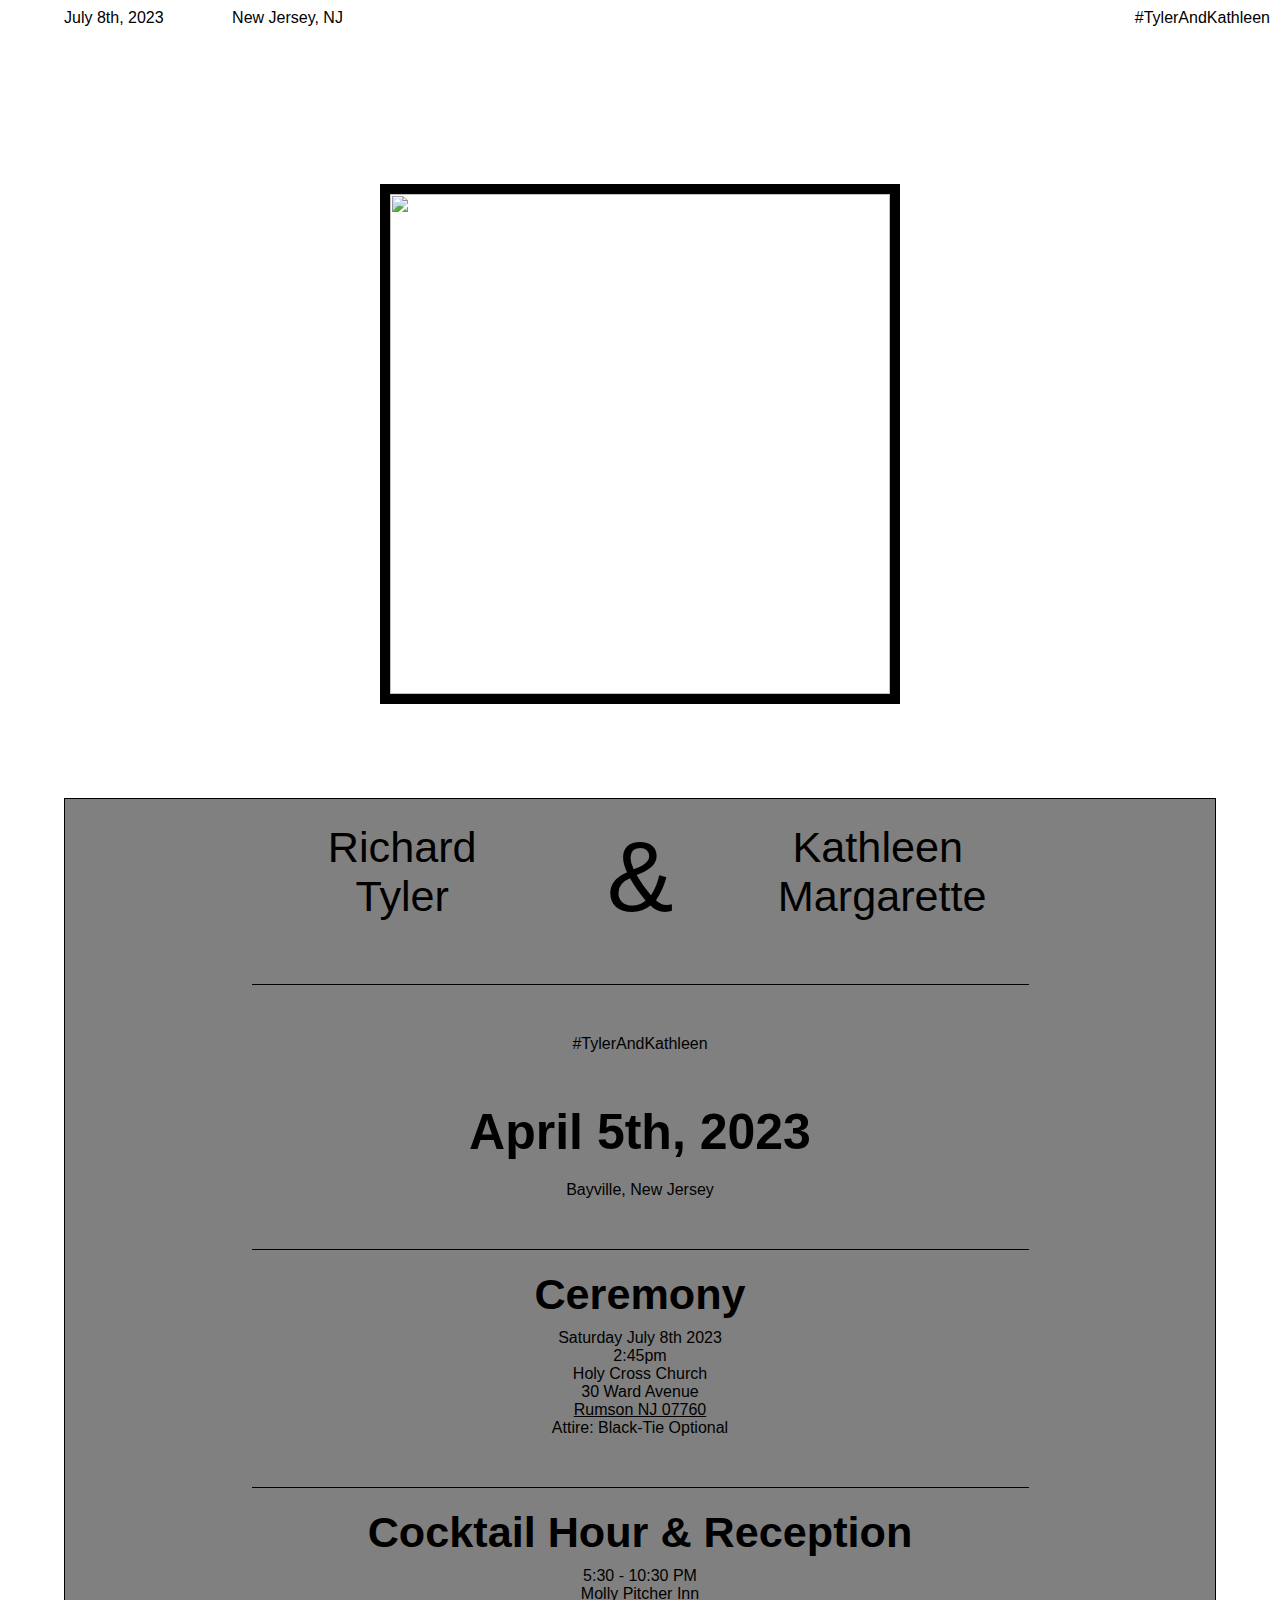
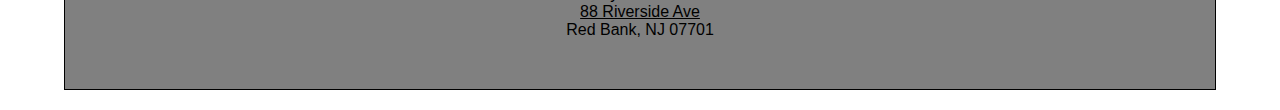
==== index.html @ ecbb4732 "Add files via upload" ====
<!DOCTYPE html>
<html lang="en">
<head>   
    <meta charset="UTF-8">
    <meta http-equiv="X-UA-Compatible" content="IE=edge">
    <meta name="viewport" content="width=device-width, initial-scale=1.0">
    <link rel="stylesheet" href="styles.css">
    <link href="//netdna.bootstrapcdn.com/font-awesome/3.2.1/css/font-awesome.css" rel="stylesheet">
    <script defer src='script.js'></script>
    <title>Tyler and Kathleen</title>
</head>  
<body>   

    <!-- Header Section Starts -->

    <header class='header'>

        <div class="topContainer">
            <span id="monthHeader">July 8th, 2023</span>
            <span id="areaHeader">New Jersey, NJ</span>
            <span id='hashtagHeader'>#TylerAndKathleen</span>
        </div>


        <div class="names">
            Tyler & Kathleen
        </div>

    </header>

    <!-- Header Section Ends -->

    <!-- Navbar Section Starts -->

    <nav class="navbar">
        <a id="homeButton">Home</a>
        <a id="rsvpButton" href="rsvp.html">RSVP</a>
        <a id="accommodationsButton" href="accommodations.html">Accommodations</a>
        <a id="thingsToDoButton" href="thingstodo.html">Things to do</a>
        <a id="registryButton" href="registry.html">Registry</a>
        <a id="faqButton" href="faq.html">FAQ</a>
    </nav>

    <!-- Navbar Section Ends -->

    <!-- Picture Section Starts -->


    <div class="image">
        <img id="image" src="images/Wedding.png">
    </div>


    <!-- Picture Section Ends-->

    <!-- Postcard Section Starts -->


    <div id="postcard">

        <div id="tylerKoenigKathleen">
            <span id="Richard">Richard<br>Tyler</span>
            <span id="ampersand">&</span>
            <span id="Kathleen">Kathleen<br>Margarette</span>
        </div>


        <div class="blackLine"></div>

        <div id="hashtag">#TylerAndKathleen</div>
        <h1 id="date">April 5th, 2023</h1>
        <div id="location">Bayville, New Jersey</div>

        <div class="blackLine"></div>
         
        <div class="schedule">
            <h1 id="ceremony">Ceremony</h1>
            <div>Saturday July 8th 2023</div>
            <div>2:45pm</div>
            <div>Holy Cross Church</div>
            <div>30 Ward Avenue</div>
            <div><a href="https://www.google.com/maps/place/30+Ward+Ave,+Rumson,+NJ+07760/@40.3668414,-73.9825975,17z/data=!3m1!4b1!4m5!3m4!1s0x89c23bad0b5e25f5:0x5dc72cab87bf3ca1!8m2!3d40.3668373!4d-73.9804088" target="_blank">Rumson NJ 07760</a></div>
            <div>Attire: Black-Tie Optional</div>
        </div>

        <div class="blackLine"></div>

        <div class="cocktail">
            <h1 id="cocktail">Cocktail Hour & Reception</h1>
            <div>5:30 - 10:30 PM</div>
            <div>Molly Pitcher Inn</div>
            <div><a href="https://www.google.com/maps/place/88+Riverside+Ave,+Red+Bank,+NJ+07701/@40.3529113,-74.0752996,17z/data=!3m1!4b1!4m5!3m4!1s0x89c2304a440ccf29:0xbd91d05f4ecd025!8m2!3d40.3529113!4d-74.0731109" target="_blank">88 Riverside Ave</a></div>
            <div>Red Bank, NJ 07701</div>
        </div>

    </div>

    <!-- Postcard Section Ends -->

    <!-- Last Picture Starts -->

    <div class="secondImage">
     <!--   <img src="images/TylersWedding.jpg" height="500px" width="300px"> -->
    </div>
    <!-- Last Picture Ends -->
    
         
</body>  
</html>
---- styles.css ----
*{       
    font-family: 'Roboto', sans-serif;
    margin:0; padding:0;
    box-sizing: border-box;
    outline: none; border: 10px;
    text-decoration: none;
    transition: .2s linear;
    /* background-color: #42adf5; */
    color: black;
}        

body {
    background-image: url(./images/Tyler_Kathleen_Background.jpg);
    background-repeat: no repeat;
    background-attachment: fixed;
    background-size: 100% 100%;
}

html::-webkit-scrollbar {
    width: 1rem;
  }
  
html::-webkit-scrollbar-track {
    background: transparent;
  }
  
html::-webkit-scrollbar-thumb {
    background: black;
  }

.topContainer {
    margin-top: 1vh;
    /* border-bottom: 2px solid black; */
}

#monthHeader {
    margin-left: 5vw;
}

#areaHeader {
    margin-left: 5vw;
}

#hashtagHeader {
    /* margin-left: 40vw; */
    float: right;
    padding-right: 10px;
}

.names {
    text-align: center;
    color: white;
    font-size: 5vw;
}

.navbar {
    margin-top: 20px;
    text-align: center;
    font-size: 20px;
    margin-bottom: 50px;
}

/* .navbar > a {
    padding: 10px;
    color: white;
    background-color: black;
} */

/* #rsvpButton:hover {
    background-color: darkgray;
} */

.navbar a {
    margin-left: 15px;
    margin-right: 15px;
    color: white;
}

#image {
    height: 500px;
    width: 500px;
    outline: 10px solid black;
}
      
.image {
    margin: 50px;
    margin-bottom: 100px;
    text-align: center;
}

#postcard {
    position: relative;
    margin-top: 20px;
    margin-bottom: 20px;
    border: 1px solid black;
    padding: 20px;
    width: 90vw;
    left: 5vw;
    text-align: center;
    align-items: center;
}

#postcard, #tylerKoenigKathleen, #Richard, #Kathleen, .blackLine, #hashtag, #date,
#location, .schedule, .schedule > div, #ceremony, #cocktail, .cocktail, .cocktail > div,
.cocktail > div > a, #howWeMet, .smallerDate, .paragraph, #theProposal, #ampersand,
.schedule > div > a {
    background-color: gray !important;
}        
         
#Richard {
    position: relative;
    display: inline-block;
    width: 200px;
    font-size: 2.7rem;
    right: 100px;
}

#ampersand {
    font-size: 100px;
}     
      
#Kathleen {
    position: relative;
    display: inline-block;
    width: 200px;
    font-size: 2.7rem;
    left: 100px;
}     
         
.blackLine {
    margin-left: 15%;
    width: 70%;
    padding-top: 20px;
    margin-top: 50px;
    border-top: 1px solid black;
}

#hashtag {
    padding-top: 30px;
    padding-bottom: 50px;
}

#date {
    font-size: 50px;
    margin-bottom: 20px;
}

#ceremony, #cocktail {
    font-size: 2.7rem;
    margin-bottom: 10px;
}

.cocktail {
    padding-bottom: 30px;
}

.cocktail > div > a, .schedule > div > a {
    text-decoration: underline;
}

#howWeMet {
    margin-top: 30px;
    font-size: 50px;
}

.smallerDate {
    padding-bottom: 20px;
}

#theProposal {
    margin-top: 50px;
    font-size: 50px;
}

.paragraph {
    margin-left: 18vw;
    margin-right: 18vw;
}

.secondImage {
    margin-top: 20px;
    margin-bottom: 20px;
    text-align: center;
}

.rsvpContainer {
    margin: 20px;
    border: 3px solid black;
    background-color: gray;
    opacity: .9;
}        

#rsvp {
    font-size: 100px;
    margin-top: 70px;
    margin-bottom: 70px;
    text-align: center;
    background-image: url("images/weddingPicture.webp");
    background-repeat: no-repeat;
    background-position: center;
    color: white;
}

.question {
    display: block; /*  This is only for the label */
    position: relative;
    font-size: 2rem;
    text-align: center;
}
         
#attendance, #mealChoice {
    background-color: white;
    width: 100px;
    height: 30px;
    outline: black 1px solid;
}

.attendanceAnswer {
    text-align: center;
}

.attendanceAnswer, .foodAnswer {
    background-color: white;
}

.foodAnswer {
    margin: 10px;
}

.textInput {
    position: relative;
    background-color: white;
    color: black;
    height: 20px;
    text-align: center;
    text-transform: none;
}        

.rsvpWrapper {
    margin-top: 10px;
    text-align: center;
    margin-bottom: 50px;
}

.submit {
    outline: black;
    margin-bottom: 10px;
}        

#submitButton {
    width: 200px;
    padding: 10px;
    color: white;
    background-color: black;
    outline: black 1px solid;
}

#submitButton::hover {
    cursor: pointer;
}

.buttonWrapper {
    text-align: center;
    margin-bottom: 100px;
}     

#home {
    padding: 10px;
    outline: 1px solid black;
}

#mollyPitcherInn {
    text-align: center;
    font-size: 50px;
    text-decoration: underline;
}

#mollyPicture {
    margin-top: 20px;
    text-align: center;
}

#mollyPicture > img {
    width: 80%;
    height: 500px;
}

#mollyLocation {
    margin-top: 20px;
    margin-left: 10px;
    text-align: center;
    margin-right: 10px;
    font-size: 20px;
}
         
#mollyInstructions {
    margin-top: 100px;
    margin-left: 25vw;
    text-align: center;
    font-size: 30px;
    width: 50vw;
    margin-bottom: 100px;
}

#mollyInstructions > a {
    text-decoration: underline;
}

#thingsIntro, #thingsInstructions {
    color: white;
}

#thingsIntro {
    text-align: center;
    font-size: 50px;
}
         
#thingsImage {
    margin-top: 30px;
    width: 50vw;
    margin-left: 25vw;
    margin-bottom: 30px;
}
         
#thingsInstructions {
    text-align: center;
    width: 70vw;
    margin-left: 15vw;
    font-size: 20px;
}        
         
#activities {
    padding-top: 20px;
    background-color: gray;
    margin-top: 70px;
    margin-left: 15%;
    margin-right: 15%;
    text-align: center;
    opacity: .9;
}

.activities {
    background-color: gray;
    text-align: center;
    font-size: 20px;
    padding-top: 20px;
    padding-bottom: 20px;
    margin-left: 15%;
    margin-right: 15%;
    opacity: .9;
}

.bottom {
    margin-bottom: 70px;
}

#registry {
    font-size: 30px;
    text-align: center;
    color: white;
    margin: 10px;
}

#registry > a {
    color: white;
    text-decoration: underline;
}

#faq {
    padding-top: 10px;
    text-align: center;
    background-color: gray;
    margin-left: 20%;
    margin-right: 20%;
    padding-left: 5%;
    padding-right: 5%;
}        

.faqQuestion {
    background-color: gray;
    padding-top: 30px;
    font-size: 30px;
    margin-left: 20%;
    margin-right: 20%;
    padding-left: 5%;
    padding-right: 5%;
    text-align: center;
}
         
.faqAnswer {
    font-size: 20px;
    background-color: gray;
    text-align: center;
    margin-left: 20%;
    margin-right: 20%;
    padding-left: 5%;
    padding-right: 5%;
    padding-bottom: 30px
}

.extraSpace {
    margin-top: 30px;
}

@media (max-width: 480px) {

    #ampersand {
        display: none;
    }

    #hashtagHeader {
        display: none;
    }

    #areaHeader {
        float: right;
        padding-right: 10px;
    }

    #image {
        width: 200px;
        height: 300px;
    }

    .image {
        margin: 30px;
    }

    #Richard {
        position: relative;
        display: inline-block;
        width: 70px;
        font-size: 2rem;
        right: 80px;
    }
    
    #flower {
        display: none;
    }     
          
    #Kathleen {
        position: relative;
        display: inline-block;
        width: 70px;
        font-size: 2rem;
        left: 0px;
    }     

    .secondImage img {
        width: 90vw
    }

    #mollyInstructions {
    margin-top: 100px;
    margin-left: 10vw;
    text-align: center;
    font-size: 30px;
    width: 80vw;
    margin-bottom: 100px;
    }

    #activities {
        margin-left: 10%;
        margin-right: 10%;
    }

    .activities {
        text-align: center;
        font-size: 20px;
        padding-top: 20px;
        margin-left: 10%;
        margin-right: 10%;
    }

    #registry {
        font-size: 4vw;
    }    

    #faq {
        margin-left: 10%;
        margin-right: 10%;
        padding-left: 5%;
        padding-right: 5%;
        opacity: .9;
    }

    .faqQuestion {
        margin-left: 10%;
        margin-right: 10%;
        padding-left: 5%;
        padding-right: 5%;
        opacity: .9;
    }
         
    .faqAnswer {
        margin-left: 10%;
        margin-right: 10%;
        padding-left: 5%;
        padding-right: 5%;
        opacity: .9;   
    }

    #mollyPitcherInn {
        color: white;
    }

}

@media (min-width: 481px) and (max-width: 767px) {

    #ampersand {
        display: none;
    }   

    .topContainer {
        margin-bottom: 10px;
    }        

    #monthHeader {
        margin-left: 5vw;
    }

    #areaHeader {
        margin-left: 5vw;
    }

    #hashtagHeader {
        /* margin-left: 40vw; */
        float: right;
        padding-right: 10px;
    }
            
    .navbar {
        margin-top: 20px;
        text-align: center;
        font-size: 20px;
        margin-bottom: 50px;
    }

    .navbar a {
        margin-left: 10px;
        margin-right: 10px;
        color: white;
    }

    #image {
        width: 300px;
        height: 400px;
    }

    .image {
        margin: 30px;
    }        

    #Richard {
        position: relative;
        display: inline-block;
        width: 100px;
        font-size: 2.6rem;
        right: 100px;
    }
      
    #flower {
        display: none;
    }     
      
    #Kathleen {
        position: relative;
        display: inline-block;
        width: 100px;
        font-size: 2.6rem;
        left: 10px;
    }     

    .secondImage img {
        width: 90vw
    }

    #mollyInstructions {
    margin-top: 100px;
    margin-left: 10vw;
    text-align: center;
    font-size: 30px;
    width: 80vw;
    margin-bottom: 100px;
    }

    #activities {
        margin-left: 10%;
        margin-right: 10%;
    }

    .activities {
        text-align: center;
        font-size: 20px;
        padding-top: 20px;
        margin-left: 10%;
        margin-right: 10%;
    }

    #registry {
        font-size: 4vw;
    }    

    #faq {
        margin-left: 10%;
        margin-right: 10%;
        padding-left: 5%;
        padding-right: 5%;
        opacity: .9;
    }

    .faqQuestion {
        margin-left: 10%;
        margin-right: 10%;
        padding-left: 5%;
        padding-right: 5%;
    }
         
    .faqAnswer {
        margin-left: 10%;
        margin-right: 10%;
        padding-left: 5%;
        padding-right: 5%;
    }

}
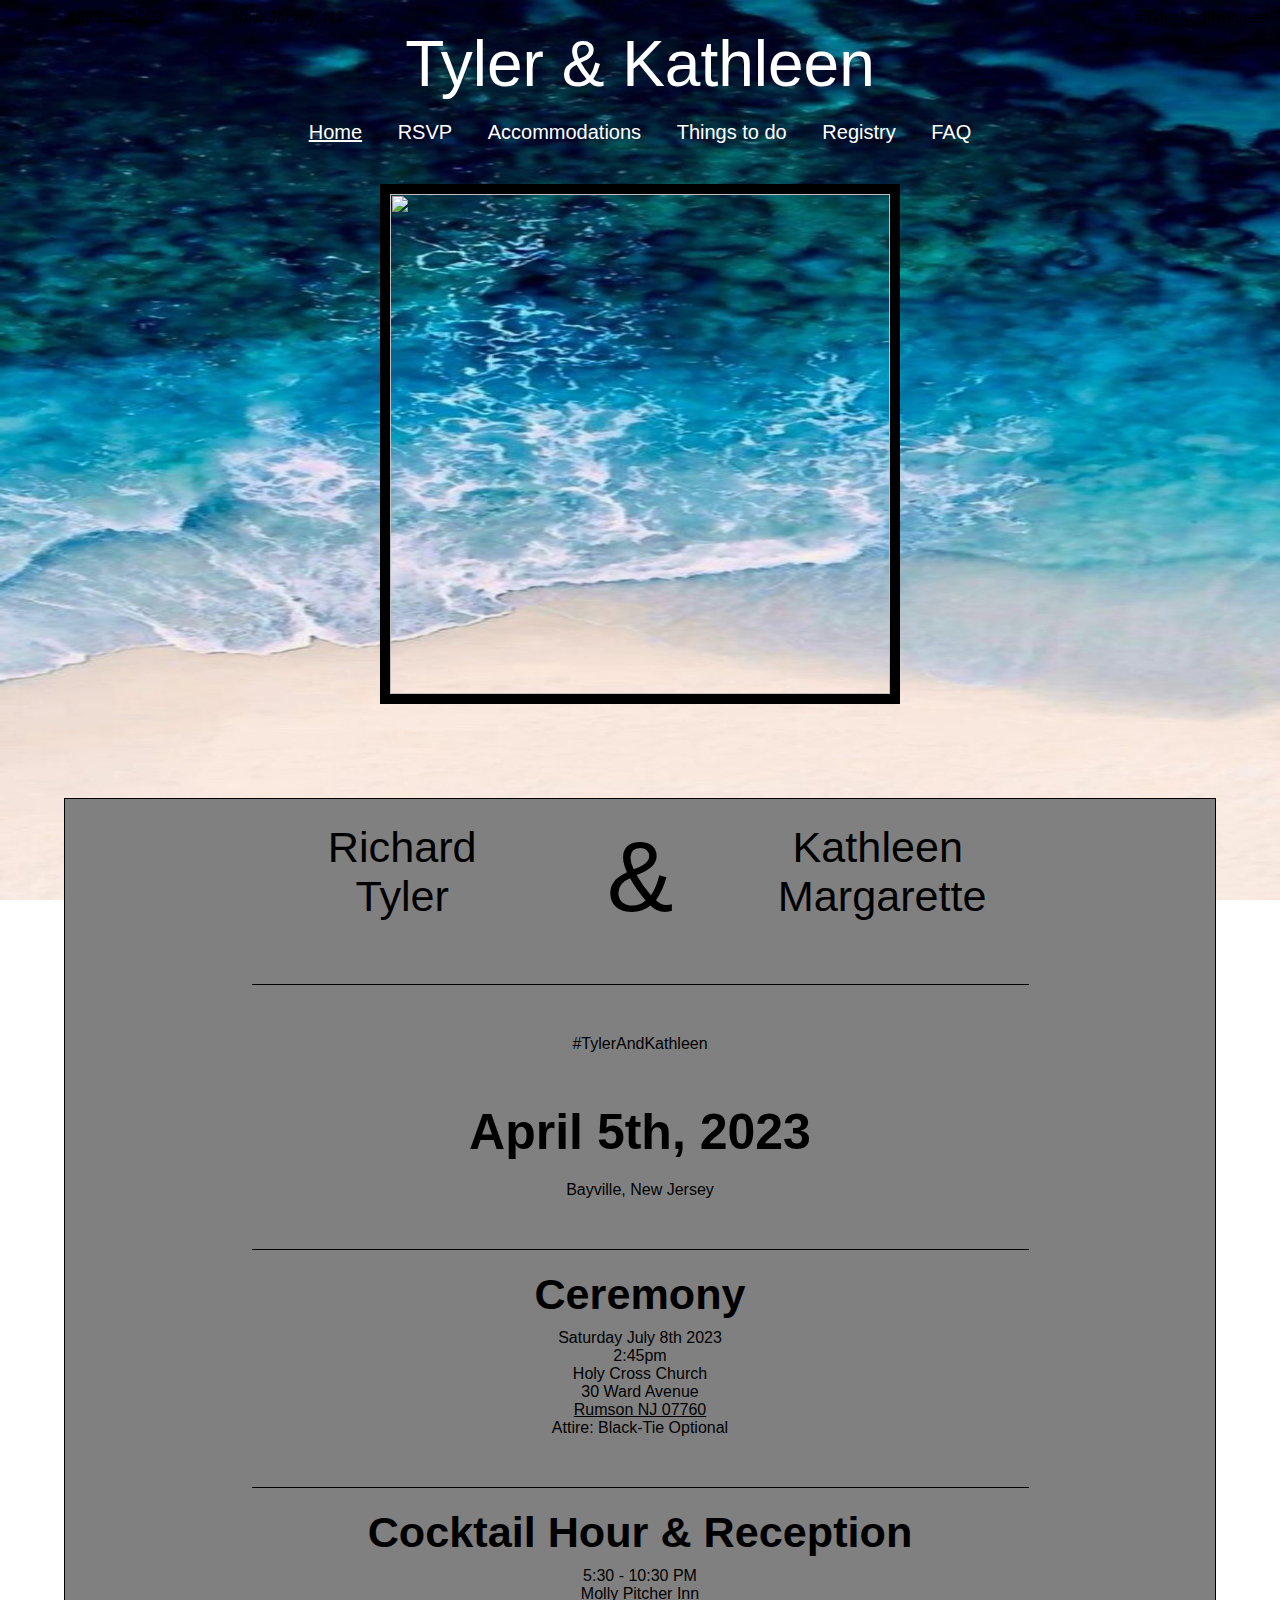
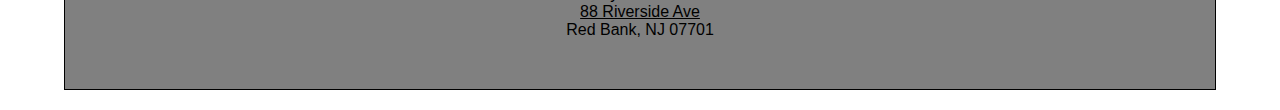
==== commit b60361ed: "underlines" ====
--- a/index.html
+++ b/index.html
@@ -33,7 +33,7 @@
     <!-- Navbar Section Starts -->
 
     <nav class="navbar">
-        <a id="homeButton">Home</a>
+        <a id="homeButton" class="underline">Home</a>
         <a id="rsvpButton" href="rsvp.html">RSVP</a>
         <a id="accommodationsButton" href="accommodations.html">Accommodations</a>
         <a id="thingsToDoButton" href="thingstodo.html">Things to do</a>
--- a/styles.css
+++ b/styles.css
@@ -273,6 +273,10 @@
     text-align: center;
     font-size: 50px;
     text-decoration: underline;
+    background-color: white;
+    margin-left: 10%;
+    margin-right: 10%;
+    opacity: 0.9;
 }
 
 #mollyPicture {
@@ -306,7 +310,7 @@
     text-decoration: underline;
 }
 
-#thingsIntro, #thingsInstructions {
+#thingsIntro {
     color: white;
 }
 
@@ -327,6 +331,9 @@
     width: 70vw;
     margin-left: 15vw;
     font-size: 20px;
+    background-color: gray;
+    padding: 1rem;
+    outline: 1px solid black;
 }        
          
 #activities {
@@ -337,7 +344,7 @@
     margin-right: 15%;
     text-align: center;
     opacity: .9;
-}
+}        
 
 .activities {
     background-color: gray;
@@ -400,6 +407,10 @@
 
 .extraSpace {
     margin-top: 30px;
+}
+
+.underline {
+    text-decoration: underline;
 }
 
 @media (max-width: 480px) {
